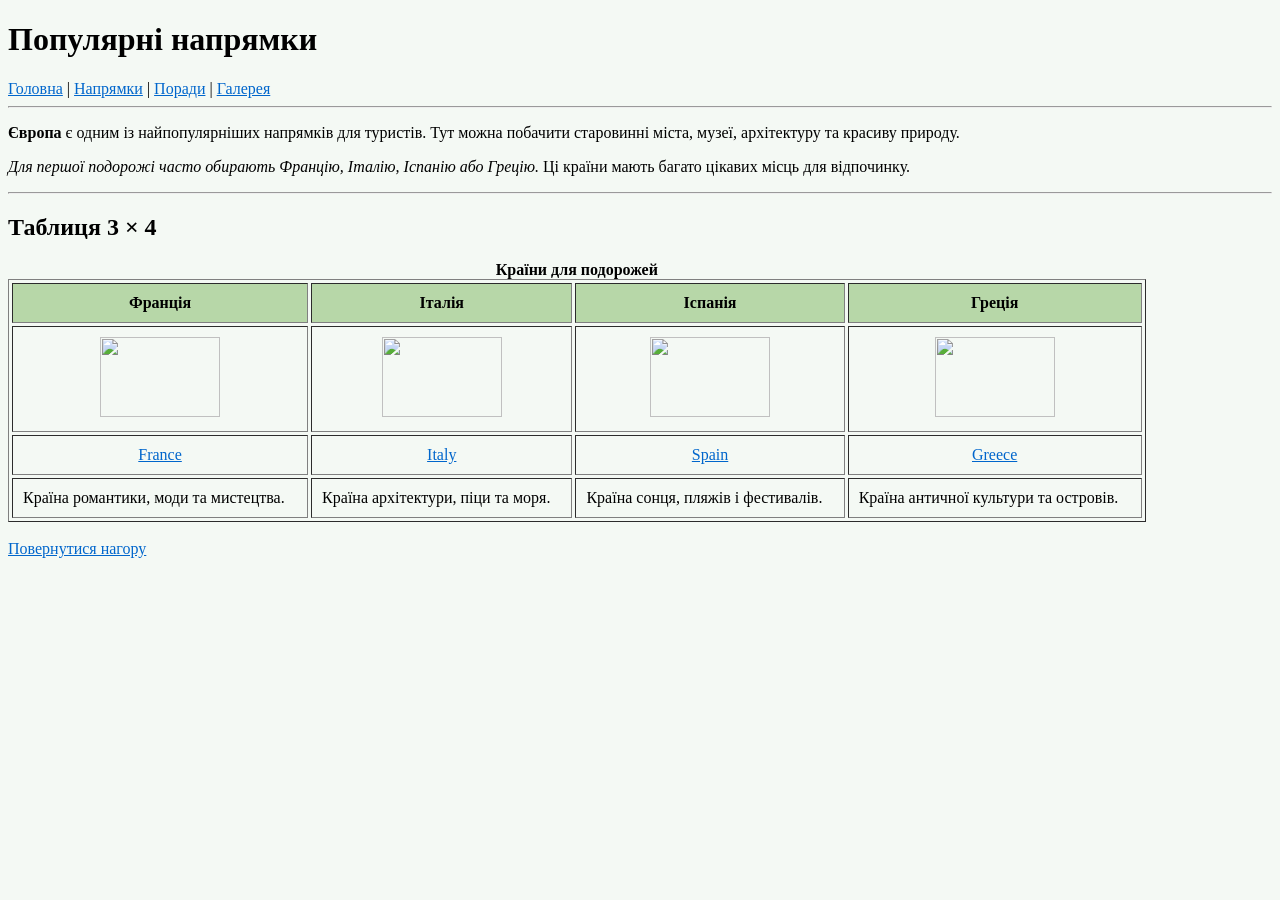
==== destinations.html @ 0557efd4 "112" ====
<!DOCTYPE html>
<html lang="uk">
<head>
    <meta charset="UTF-8">
    <title>Напрямки</title>
</head>

<body bgcolor="#f4f9f4" link="#0066cc" vlink="#663399" alink="#cc0000">

<h1 id="top">Популярні напрямки</h1>

<a href="index.html">Головна</a> |
<a href="destinations.html">Напрямки</a> |
<a href="tips.html">Поради</a> |
<a href="gallery.html">Галерея</a>

<hr>

<p>
    <b>Європа</b> є одним із найпопулярніших напрямків для туристів.
    Тут можна побачити старовинні міста, музеї, архітектуру та красиву природу.
</p>

<p id="europe">
    <i>Для першої подорожі часто обирають Францію, Італію, Іспанію або Грецію.</i>
    Ці країни мають багато цікавих місць для відпочинку.
</p>

<hr>

<h2>Таблиця 3 × 4</h2>

<table border="1" cellpadding="10" cellspacing="3" width="90%">
    <caption><b>Країни для подорожей</b></caption>

    <tr bgcolor="#b7d7a8">
        <th>Франція</th>
        <th>Італія</th>
        <th>Іспанія</th>
        <th>Греція</th>
    </tr>

    <tr align="center">
        <td><img src="https://images.unsplash.com/photo-1502602898657-3e91760cbb34?w=300" width="120" height="80"></td>
        <td><img src="https://images.unsplash.com/photo-1516483638261-f4dbaf036963?w=300" width="120" height="80"></td>
        <td><img src="https://images.unsplash.com/photo-1509840841025-9088ba78a826?w=300" width="120" height="80"></td>
        <td><img src="https://images.unsplash.com/photo-1504512485720-7d83a16ee930?w=300" width="120" height="80"></td>
    </tr>

    <tr align="center">
        <td><a href="https://en.wikipedia.org/wiki/France" target="_blank">France</a></td>
        <td><a href="https://en.wikipedia.org/wiki/Italy" target="_blank">Italy</a></td>
        <td><a href="https://en.wikipedia.org/wiki/Spain" target="_blank">Spain</a></td>
        <td><a href="https://en.wikipedia.org/wiki/Greece" target="_blank">Greece</a></td>
    </tr>

    <tr>
        <td>Країна романтики, моди та мистецтва.</td>
        <td>Країна архітектури, піци та моря.</td>
        <td>Країна сонця, пляжів і фестивалів.</td>
        <td>Країна античної культури та островів.</td>
    </tr>
</table>

<br>

<a href="#top">Повернутися нагору</a>

</body>
</html>
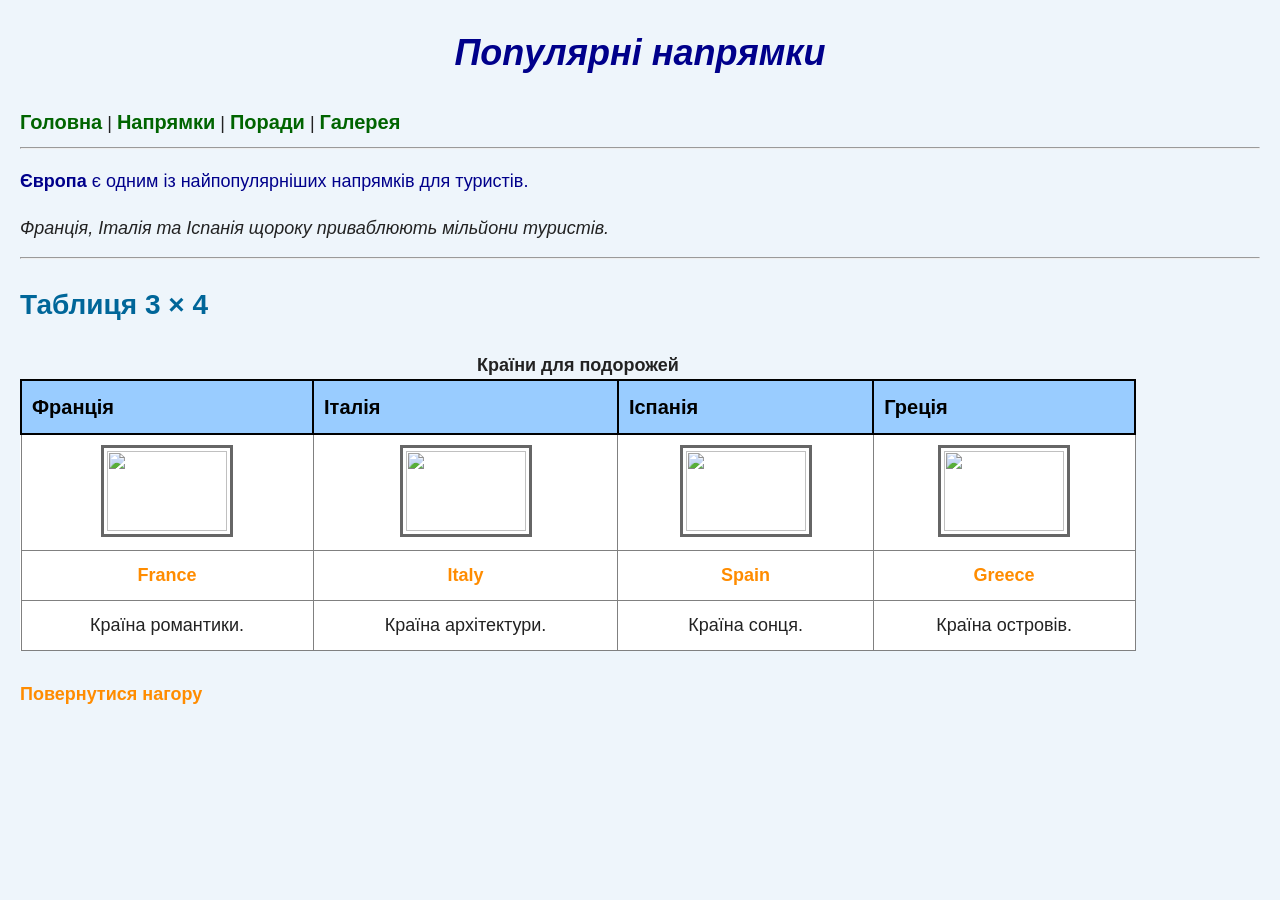
==== commit f0d2c1f5: "ааа" ====
--- a/destinations.html
+++ b/destinations.html
@@ -3,63 +3,78 @@
 <head>
     <meta charset="UTF-8">
     <title>Напрямки</title>
+
+    <link rel="stylesheet" href="style.css">
+
+    <style>
+        a {
+            color: darkorange;
+        }
+    </style>
 </head>
 
-<body bgcolor="#f4f9f4" link="#0066cc" vlink="#663399" alink="#cc0000">
+<body>
 
 <h1 id="top">Популярні напрямки</h1>
 
-<a href="index.html">Головна</a> |
-<a href="destinations.html">Напрямки</a> |
-<a href="tips.html">Поради</a> |
-<a href="gallery.html">Галерея</a>
+<a class="menu-link" href="index.html">Головна</a> |
+<a class="menu-link" href="destinations.html">Напрямки</a> |
+<a class="menu-link" href="tips.html">Поради</a> |
+<a class="menu-link" href="gallery.html">Галерея</a>
 
 <hr>
 
-<p>
+<p style="color: darkblue;">
     <b>Європа</b> є одним із найпопулярніших напрямків для туристів.
-    Тут можна побачити старовинні міста, музеї, архітектуру та красиву природу.
 </p>
 
 <p id="europe">
-    <i>Для першої подорожі часто обирають Францію, Італію, Іспанію або Грецію.</i>
-    Ці країни мають багато цікавих місць для відпочинку.
+    <i>Франція, Італія та Іспанія щороку приваблюють мільйони туристів.</i>
 </p>
 
 <hr>
 
 <h2>Таблиця 3 × 4</h2>
 
-<table border="1" cellpadding="10" cellspacing="3" width="90%">
+<table border="1" cellpadding="10" cellspacing="3">
+
     <caption><b>Країни для подорожей</b></caption>
 
-    <tr bgcolor="#b7d7a8">
+    <tr>
         <th>Франція</th>
         <th>Італія</th>
         <th>Іспанія</th>
         <th>Греція</th>
     </tr>
 
-    <tr align="center">
-        <td><img src="https://images.unsplash.com/photo-1502602898657-3e91760cbb34?w=300" width="120" height="80"></td>
-        <td><img src="https://images.unsplash.com/photo-1516483638261-f4dbaf036963?w=300" width="120" height="80"></td>
-        <td><img src="https://images.unsplash.com/photo-1509840841025-9088ba78a826?w=300" width="120" height="80"></td>
-        <td><img src="https://images.unsplash.com/photo-1504512485720-7d83a16ee930?w=300" width="120" height="80"></td>
-    </tr>
+    <tr>
+        <td><img src="https://images.unsplash.com/photo-1502602898657-3e91760cbb34?w=300"
+                 width="120" height="80"></td>
 
-    <tr align="center">
-        <td><a href="https://en.wikipedia.org/wiki/France" target="_blank">France</a></td>
-        <td><a href="https://en.wikipedia.org/wiki/Italy" target="_blank">Italy</a></td>
-        <td><a href="https://en.wikipedia.org/wiki/Spain" target="_blank">Spain</a></td>
-        <td><a href="https://en.wikipedia.org/wiki/Greece" target="_blank">Greece</a></td>
+        <td><img src="https://images.unsplash.com/photo-1516483638261-f4dbaf036963?w=300"
+                 width="120" height="80"></td>
+
+        <td><img src="https://images.unsplash.com/photo-1509840841025-9088ba78a826?w=300"
+                 width="120" height="80"></td>
+
+        <td><img src="https://images.unsplash.com/photo-1504512485720-7d83a16ee930?w=300"
+                 width="120" height="80"></td>
     </tr>
 
     <tr>
-        <td>Країна романтики, моди та мистецтва.</td>
-        <td>Країна архітектури, піци та моря.</td>
-        <td>Країна сонця, пляжів і фестивалів.</td>
-        <td>Країна античної культури та островів.</td>
+        <td><a href="https://en.wikipedia.org/wiki/France">France</a></td>
+        <td><a href="https://en.wikipedia.org/wiki/Italy">Italy</a></td>
+        <td><a href="https://en.wikipedia.org/wiki/Spain">Spain</a></td>
+        <td><a href="https://en.wikipedia.org/wiki/Greece">Greece</a></td>
     </tr>
+
+    <tr>
+        <td>Країна романтики.</td>
+        <td>Країна архітектури.</td>
+        <td>Країна сонця.</td>
+        <td>Країна островів.</td>
+    </tr>
+
 </table>
 
 <br>
--- a/style.css
+++ b/style.css
@@ -0,0 +1,114 @@
+/* Стиль для всього документа */
+body {
+    background-color: #eef5fb !important;
+    font-family: Arial, sans-serif;
+    font-size: 18px;
+    color: #222222;
+    line-height: 1.6;
+    text-align: left;
+    margin: 20px;
+}
+
+/* Заголовки */
+h1 {
+    color: darkblue;
+    font-size: 36px;
+    text-align: center;
+    font-style: italic;
+}
+
+h2 {
+    color: #006699;
+    font-size: 28px;
+    text-align: left;
+}
+
+h3 {
+    color: #009933;
+    font-size: 22px;
+}
+
+/* Посилання */
+a {
+    color: blue;
+    text-decoration: none;
+    font-weight: bold;
+}
+
+/* Перевизначення стилю посилань */
+a:hover {
+    color: red;
+    text-decoration: underline;
+}
+
+/* Клас */
+.menu-link {
+    font-size: 20px;
+    color: darkgreen;
+}
+
+/* Ідентифікатор */
+#main-info {
+    color: darkred;
+    font-size: 20px;
+}
+
+/* Унікальний селектор */
+p {
+    margin-bottom: 15px;
+}
+
+/* Списки */
+ul {
+    background-color: #dff0ff;
+    padding: 15px;
+    border: 2px solid #99ccff;
+    width: 300px;
+}
+
+ol {
+    background-color: #fff2cc;
+    padding: 15px;
+    border: 2px solid #e6b800;
+    width: 300px;
+}
+
+dl {
+    background-color: #f4e1ff;
+    padding: 15px;
+    border: 2px solid #b366ff;
+    width: 400px;
+}
+
+/* Таблиці */
+table {
+    border-collapse: collapse;
+    width: 90%;
+    margin-top: 20px;
+    background-color: white;
+}
+
+th {
+    background-color: #99ccff;
+    color: black;
+    font-size: 20px;
+    padding: 10px;
+    border: 2px solid black;
+}
+
+td {
+    border: 1px solid gray;
+    padding: 10px;
+    text-align: center;
+}
+
+/* Картинки */
+img {
+    border: 3px solid #666666;
+    padding: 3px;
+}
+
+/* iframe */
+iframe {
+    border: 4px solid #0066cc;
+}
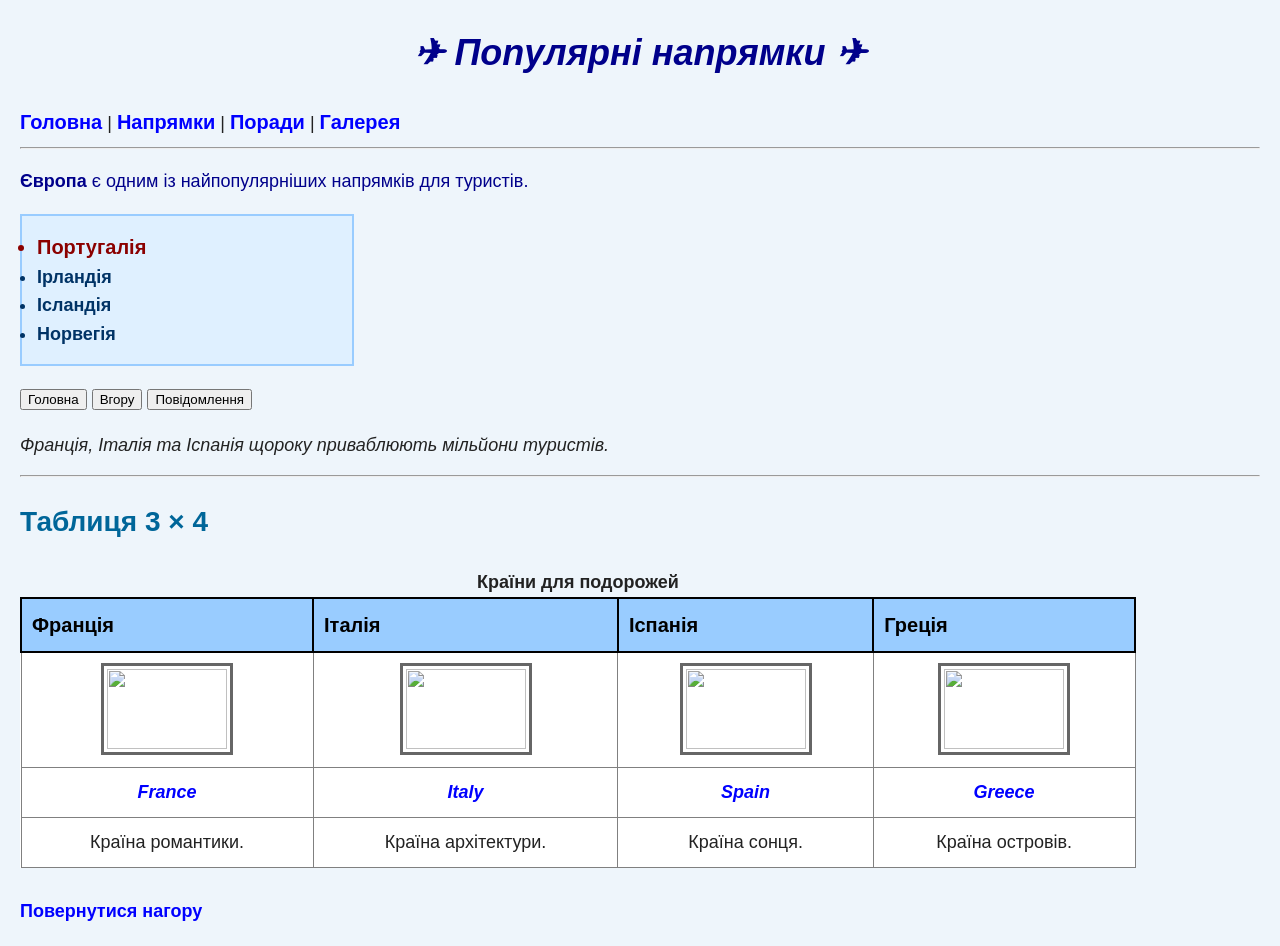
==== commit 835113ef: "122121" ====
--- a/destinations.html
+++ b/destinations.html
@@ -1,6 +1,7 @@
 <!DOCTYPE html>
 <html lang="uk">
 <head>
+    <script src="script2.js"></script>
     <meta charset="UTF-8">
     <title>Напрямки</title>
 
@@ -27,6 +28,19 @@
 <p style="color: darkblue;">
     <b>Європа</b> є одним із найпопулярніших напрямків для туристів.
 </p>
+
+<ul id="country-list">
+    <li>Португалія</li>
+    <li>Ірландія</li>
+    <li>Ісландія</li>
+    <li>Норвегія</li>
+</ul>
+
+<div id="menu">
+    <button data-action="home">Головна</button>
+    <button data-action="scrollTop">Вгору</button>
+    <button data-action="alert">Повідомлення</button>
+</div>
 
 <p id="europe">
     <i>Франція, Італія та Іспанія щороку приваблюють мільйони туристів.</i>
--- a/style.css
+++ b/style.css
@@ -111,4 +111,80 @@
 /* iframe */
 iframe {
     border: 4px solid #0066cc;
+}
+
+table a {
+    color: darkred;
+    font-style: italic;
+}
+
+ul > li {
+    font-weight: bold;
+    color: #003366;
+}
+
+h2 + p {
+    background-color: #e6ffe6;
+    padding: 10px;
+    border-left: 4px solid green;
+}
+/* Блочні елементи */
+.content-block {
+    width: 40%;
+    background-color: white;
+    padding: 15px;
+    margin: 15px;
+    border: 2px solid #99ccff;
+
+    position: relative;
+    left: 20px;
+}
+
+/* Плаваючий блок */
+.float-block {
+    width: 250px;
+    background-color: #fff2cc;
+    border: 2px solid orange;
+    padding: 15px;
+
+    float: right;
+    margin: 10px;
+}
+
+/* Рядковий елемент */
+.highlight {
+    color: red;
+    font-weight: bold;
+}
+
+/* Псевдокласи посилань */
+a:link {
+    color: blue;
+}
+
+a:visited {
+    color: purple;
+}
+
+a:hover {
+    color: red;
+}
+
+a:active {
+    color: green;
+}
+
+/* Псевдоклас */
+ul li:first-child {
+    color: darkred;
+    font-size: 20px;
+}
+
+/* Псевдоелементи */
+h1::before {
+    content: "✈ ";
+}
+
+h1::after {
+    content: " ✈";
 }
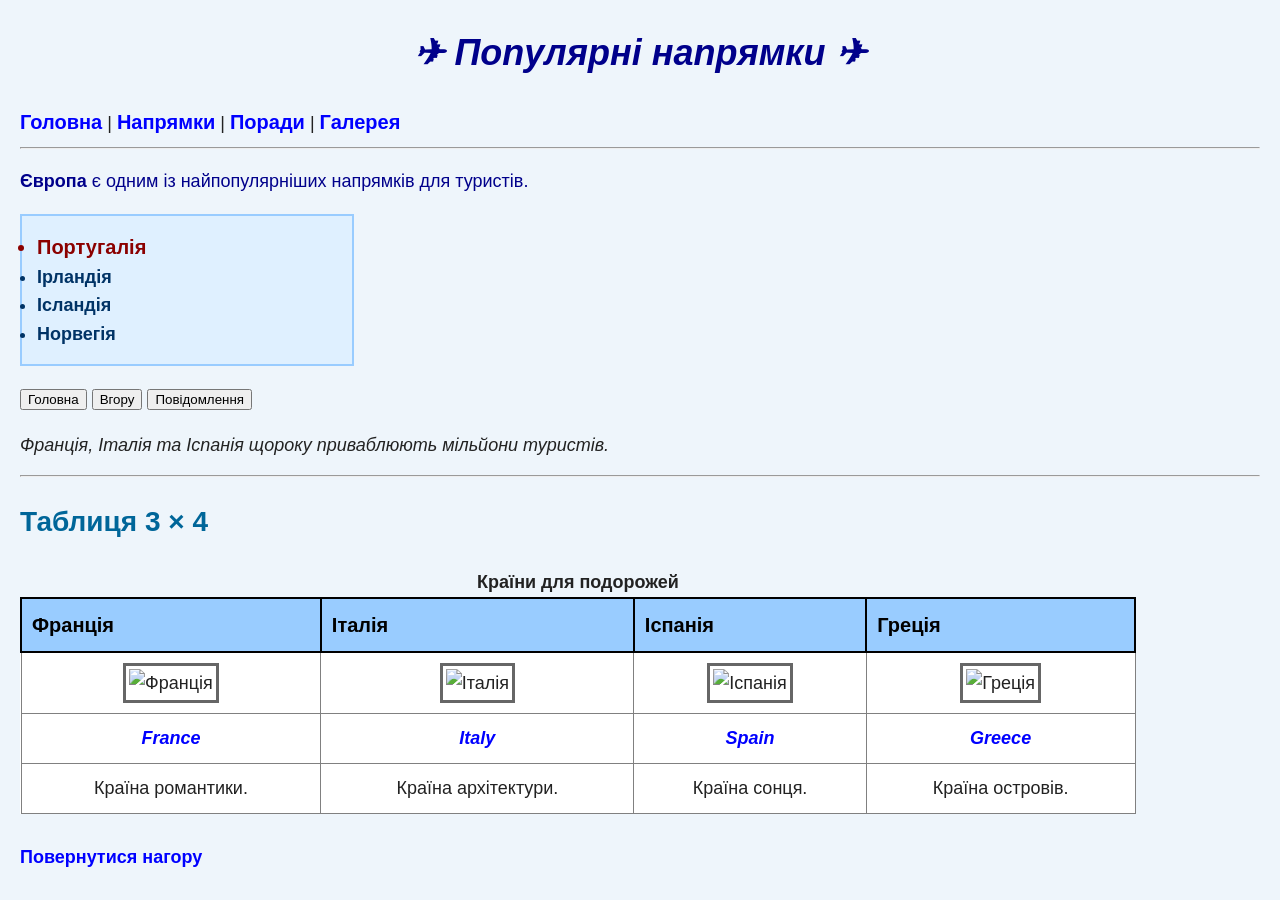
==== commit 14dadaaa: "1212" ====
--- a/destinations.html
+++ b/destinations.html
@@ -1,15 +1,18 @@
 <!DOCTYPE html>
 <html lang="uk">
 <head>
-    <script src="script2.js"></script>
     <meta charset="UTF-8">
-    <title>Напрямки</title>
-
+    <meta name="viewport" content="width=device-width, initial-scale=1.0">
+    <title>Напрямки - Подорожі</title>
     <link rel="stylesheet" href="style.css">
-
+    
     <style>
-        a {
-            color: darkorange;
+        a { color: darkorange; }
+        li, td, th { transition: all 0.3s; }
+        .highlighted { 
+            background-color: #ffeb3b !important; 
+            color: darkblue !important; 
+            font-weight: bold; 
         }
     </style>
 </head>
@@ -51,49 +54,41 @@
 <h2>Таблиця 3 × 4</h2>
 
 <table border="1" cellpadding="10" cellspacing="3">
-
     <caption><b>Країни для подорожей</b></caption>
-
     <tr>
         <th>Франція</th>
         <th>Італія</th>
         <th>Іспанія</th>
         <th>Греція</th>
     </tr>
-
     <tr>
-        <td><img src="https://images.unsplash.com/photo-1502602898657-3e91760cbb34?w=300"
-                 width="120" height="80"></td>
-
-        <td><img src="https://images.unsplash.com/photo-1516483638261-f4dbaf036963?w=300"
-                 width="120" height="80"></td>
-
-        <td><img src="https://images.unsplash.com/photo-1509840841025-9088ba78a826?w=300"
-                 width="120" height="80"></td>
-
-        <td><img src="https://images.unsplash.com/photo-1504512485720-7d83a16ee930?w=300"
-                 width="120" height="80"></td>
+        <td><img src="https://images.unsplash.com/photo-1502602898657-3e91760cbb34?w=300" 
+                 width="120" height="80" alt="Франція"></td>
+        <td><img src="https://images.unsplash.com/photo-1516483638261-f4dbaf036963?w=300" 
+                 width="120" height="80" alt="Італія"></td>
+        <td><img src="https://images.unsplash.com/photo-1509840841025-9088ba78a826?w=300" 
+                 width="120" height="80" alt="Іспанія"></td>
+        <td><img src="https://images.unsplash.com/photo-1504512485720-7d83a16ee930?w=300" 
+                 width="120" height="80" alt="Греція"></td>
     </tr>
-
     <tr>
-        <td><a href="https://en.wikipedia.org/wiki/France">France</a></td>
-        <td><a href="https://en.wikipedia.org/wiki/Italy">Italy</a></td>
-        <td><a href="https://en.wikipedia.org/wiki/Spain">Spain</a></td>
-        <td><a href="https://en.wikipedia.org/wiki/Greece">Greece</a></td>
+        <td><a href="https://en.wikipedia.org/wiki/France" target="_blank">France</a></td>
+        <td><a href="https://en.wikipedia.org/wiki/Italy" target="_blank">Italy</a></td>
+        <td><a href="https://en.wikipedia.org/wiki/Spain" target="_blank">Spain</a></td>
+        <td><a href="https://en.wikipedia.org/wiki/Greece" target="_blank">Greece</a></td>
     </tr>
-
     <tr>
         <td>Країна романтики.</td>
         <td>Країна архітектури.</td>
         <td>Країна сонця.</td>
         <td>Країна островів.</td>
     </tr>
-
 </table>
 
 <br>
+<a href="#top">Повернутися нагору</a>
 
-<a href="#top">Повернутися нагору</a>
+<script src="script2.js"></script>
 
 </body>
 </html>
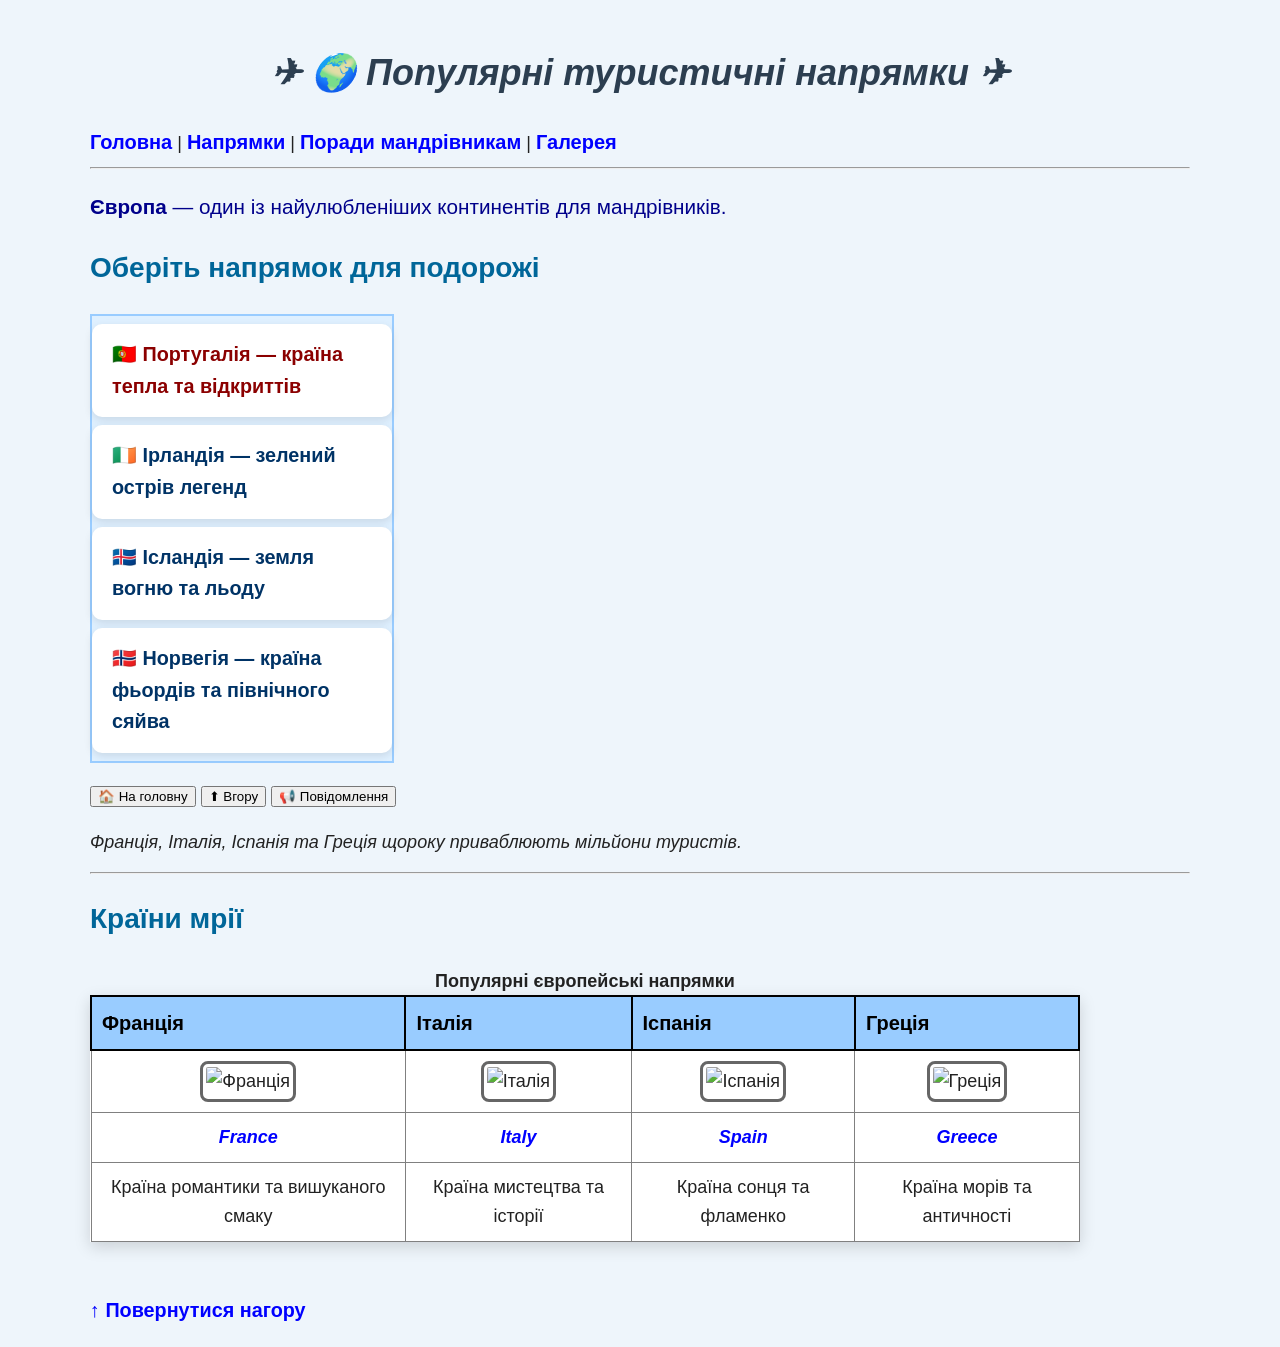
==== commit 7058151d: "1221" ====
--- a/destinations.html
+++ b/destinations.html
@@ -3,92 +3,131 @@
 <head>
     <meta charset="UTF-8">
     <meta name="viewport" content="width=device-width, initial-scale=1.0">
-    <title>Напрямки - Подорожі</title>
+    <title>Напрямки — Подорожі</title>
     <link rel="stylesheet" href="style.css">
     
-    <style>
-        a { color: darkorange; }
-        li, td, th { transition: all 0.3s; }
-        .highlighted { 
-            background-color: #ffeb3b !important; 
-            color: darkblue !important; 
-            font-weight: bold; 
-        }
-    </style>
+<style>
+    body {
+        font-family: Arial, sans-serif;
+        line-height: 1.6;
+        max-width: 1100px;
+        margin: 0 auto;
+        padding: 20px;
+        background-color: #f9f9f9;
+    }
+    h1 { color: #2c3e50; text-align: center; }
+    a { color: #e67e22; }
+    a:hover { text-decoration: underline; }
+
+    #country-list {
+        list-style: none;
+        padding: 0;
+    }
+    #country-list li {
+        background: white;
+        padding: 15px 20px;
+        margin: 8px 0;
+        border-radius: 10px;
+        box-shadow: 0 3px 8px rgba(0,0,0,0.1);
+        cursor: grab;
+        font-size: 1.1em;
+        
+        /* Заборона виділення тексту */
+        user-select: none;
+        -webkit-user-select: none;
+        -moz-user-select: none;
+        -ms-user-select: none;
+    }
+    .highlighted {
+        background-color: #fff176 !important;
+        border-left: 5px solid #e67e22;
+    }
+    .dragging {
+        opacity: 0.5;
+        transform: scale(0.98);
+    }
+    .placeholder {
+        border: 2px dashed #e67e22;
+        background: #fff3e0;
+        height: 58px;
+        border-radius: 10px;
+    }
+
+    table { margin: 25px 0; box-shadow: 0 5px 15px rgba(0,0,0,0.15); }
+    img { border-radius: 8px; cursor: grab; }
+</style>
 </head>
 
 <body>
 
-<h1 id="top">Популярні напрямки</h1>
+    <h1 id="top">🌍 Популярні туристичні напрямки</h1>
 
-<a class="menu-link" href="index.html">Головна</a> |
-<a class="menu-link" href="destinations.html">Напрямки</a> |
-<a class="menu-link" href="tips.html">Поради</a> |
-<a class="menu-link" href="gallery.html">Галерея</a>
+    <nav>
+        <a class="menu-link" href="index.html">Головна</a> |
+        <a class="menu-link" href="destinations.html">Напрямки</a> |
+        <a class="menu-link" href="tips.html">Поради мандрівникам</a> |
+        <a class="menu-link" href="gallery.html">Галерея</a>
+    </nav>
 
-<hr>
+    <hr>
 
-<p style="color: darkblue;">
-    <b>Європа</b> є одним із найпопулярніших напрямків для туристів.
-</p>
+    <p style="color: darkblue; font-size: 1.15em;">
+        <b>Європа</b> — один із найулюбленіших континентів для мандрівників.
+    </p>
 
-<ul id="country-list">
-    <li>Португалія</li>
-    <li>Ірландія</li>
-    <li>Ісландія</li>
-    <li>Норвегія</li>
-</ul>
+    <h2>Оберіть напрямок для подорожі</h2>
+    <ul id="country-list">
+        <li>🇵🇹 Португалія — країна тепла та відкриттів</li>
+        <li>🇮🇪 Ірландія — зелений острів легенд</li>
+        <li>🇮🇸 Ісландія — земля вогню та льоду</li>
+        <li>🇳🇴 Норвегія — країна фьордів та північного сяйва</li>
+    </ul>
 
-<div id="menu">
-    <button data-action="home">Головна</button>
-    <button data-action="scrollTop">Вгору</button>
-    <button data-action="alert">Повідомлення</button>
-</div>
+    <div id="menu">
+        <button data-action="home">🏠 На головну</button>
+        <button data-action="scrollTop">⬆ Вгору</button>
+        <button onclick="mouseClickHandler(event)">📢 Повідомлення </button>
+    </div>
 
-<p id="europe">
-    <i>Франція, Італія та Іспанія щороку приваблюють мільйони туристів.</i>
-</p>
+    <p id="europe">
+        <i>Франція, Італія, Іспанія та Греція щороку приваблюють мільйони туристів.</i>
+    </p>
 
-<hr>
+    <hr>
 
-<h2>Таблиця 3 × 4</h2>
+    <h2>Країни мрії</h2>
 
-<table border="1" cellpadding="10" cellspacing="3">
-    <caption><b>Країни для подорожей</b></caption>
-    <tr>
-        <th>Франція</th>
-        <th>Італія</th>
-        <th>Іспанія</th>
-        <th>Греція</th>
-    </tr>
-    <tr>
-        <td><img src="https://images.unsplash.com/photo-1502602898657-3e91760cbb34?w=300" 
-                 width="120" height="80" alt="Франція"></td>
-        <td><img src="https://images.unsplash.com/photo-1516483638261-f4dbaf036963?w=300" 
-                 width="120" height="80" alt="Італія"></td>
-        <td><img src="https://images.unsplash.com/photo-1509840841025-9088ba78a826?w=300" 
-                 width="120" height="80" alt="Іспанія"></td>
-        <td><img src="https://images.unsplash.com/photo-1504512485720-7d83a16ee930?w=300" 
-                 width="120" height="80" alt="Греція"></td>
-    </tr>
-    <tr>
-        <td><a href="https://en.wikipedia.org/wiki/France" target="_blank">France</a></td>
-        <td><a href="https://en.wikipedia.org/wiki/Italy" target="_blank">Italy</a></td>
-        <td><a href="https://en.wikipedia.org/wiki/Spain" target="_blank">Spain</a></td>
-        <td><a href="https://en.wikipedia.org/wiki/Greece" target="_blank">Greece</a></td>
-    </tr>
-    <tr>
-        <td>Країна романтики.</td>
-        <td>Країна архітектури.</td>
-        <td>Країна сонця.</td>
-        <td>Країна островів.</td>
-    </tr>
-</table>
+    <table border="1" cellpadding="12" cellspacing="3">
+        <caption><b>Популярні європейські напрямки</b></caption>
+        <tr>
+            <th>Франція</th>
+            <th>Італія</th>
+            <th>Іспанія</th>
+            <th>Греція</th>
+        </tr>
+        <tr>
+            <td><img src="https://images.unsplash.com/photo-1502602898657-3e91760cbb34?w=300" width="140" height="90" alt="Франція"></td>
+            <td><img src="https://images.unsplash.com/photo-1516483638261-f4dbaf036963?w=300" width="140" height="90" alt="Італія"></td>
+            <td><img src="https://images.unsplash.com/photo-1509840841025-9088ba78a826?w=300" width="140" height="90" alt="Іспанія"></td>
+            <td><img src="https://images.unsplash.com/photo-1504512485720-7d83a16ee930?w=300" width="140" height="90" alt="Греція"></td>
+        </tr>
+        <tr>
+            <td><a href="https://en.wikipedia.org/wiki/France" target="_blank">France</a></td>
+            <td><a href="https://en.wikipedia.org/wiki/Italy" target="_blank">Italy</a></td>
+            <td><a href="https://en.wikipedia.org/wiki/Spain" target="_blank">Spain</a></td>
+            <td><a href="https://en.wikipedia.org/wiki/Greece" target="_blank">Greece</a></td>
+        </tr>
+        <tr>
+            <td>Країна романтики та вишуканого смаку</td>
+            <td>Країна мистецтва та історії</td>
+            <td>Країна сонця та фламенко</td>
+            <td>Країна морів та античності</td>
+        </tr>
+    </table>
 
-<br>
-<a href="#top">Повернутися нагору</a>
+    <br>
+    <a href="#top" style="font-size: 1.1em;">↑ Повернутися нагору</a>
 
-<script src="script2.js"></script>
-
+    <script src="script2.js"></script>
 </body>
 </html>
